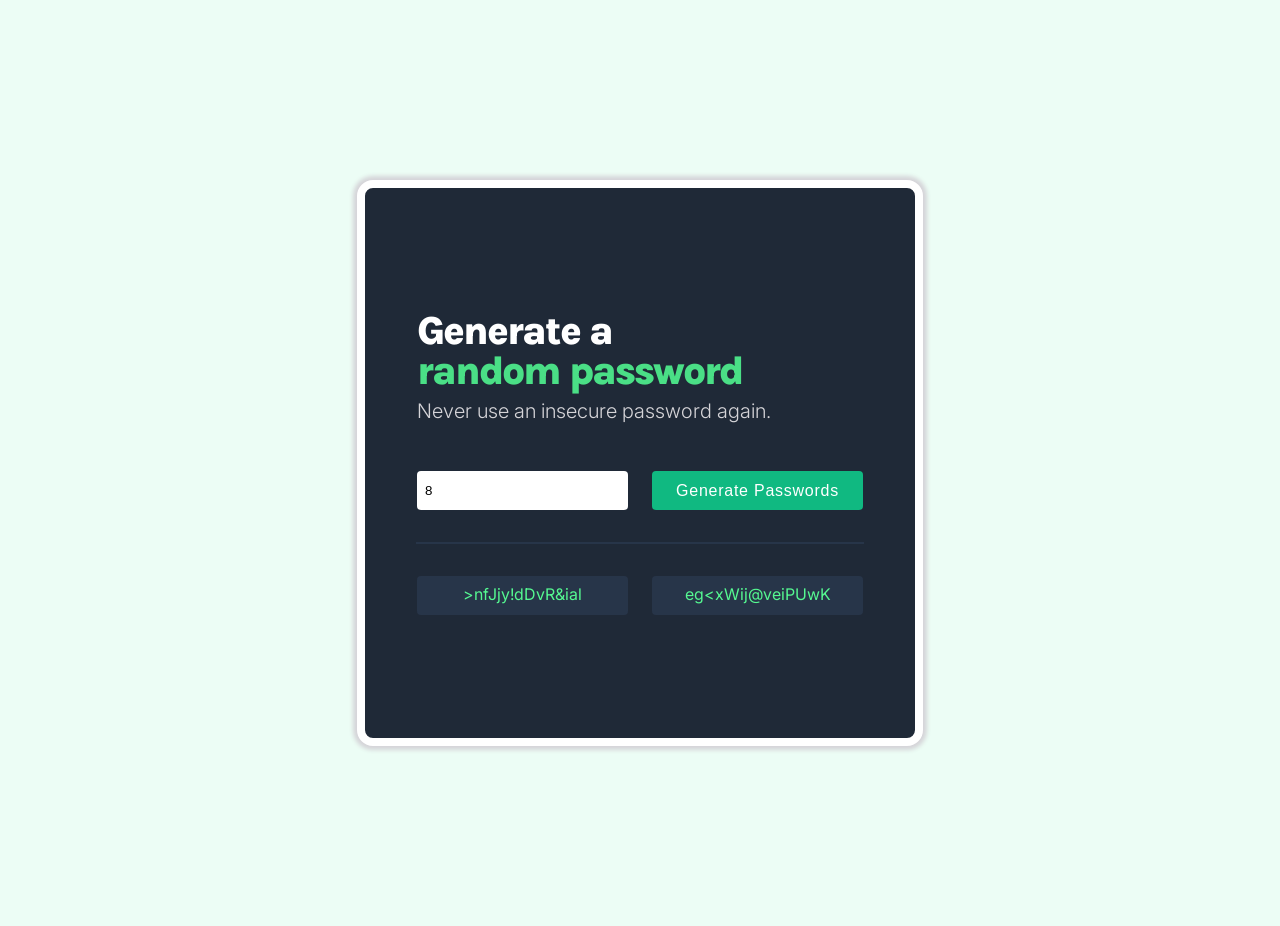
==== passwordGenerator/index.html @ 13b493f1 "password dark" ====
<!DOCTYPE html>
<html>
    
    <head>
        <title>Password Generator</title>
        <link rel="stylesheet" type="text/css" href="styles.css">
        <meta charset="utf-8">
        <meta name="viewport" content="width=device-width, initial-scale=1.0">
    </head>
    
    <body>
        <!-- <div class="container">
            BANG BANG THEME
            <button id="theme" onclick="changeTheme()">change theme</button>
        </div> -->
        <main id="main">
            <header>
                <h1>Generate a</h1>
                <h1>random password</h1>
            </header>
            <div>
                <h2>
                    Never use an insecure password again.
                </h2>
            </div>
            <form>
                <input type="number" id="length" min="8" value="8" placeholder="Length">
                <button onclick="generate()">Generate Passwords</button>
            </form>
            <div>
                <hr>
            </div>
            <div class="fields">
                <div class="field" onclick="copy0()">>nfJjy!dDvR&ial</div>
                <div class="field" onclick="copy1()">eg&lt;xWij@veiPUwK</div>
            </div>
        </main>
        <script src="script.js"></script>
    </body>

</html>
---- passwordGenerator/styles.css ----
@import url('https://fonts.googleapis.com/css2?family=Inter:wght@100..900&family=Karla:ital,wght@0,200..800;1,200..800&display=swap');
:root{
    --button: #10B981; 
    --field: #273549;
    --field-color: #55F991;

    --darkbg: #1F2937;
    --dark-color1: #FFFFFF;
    --dark-color2: #4ADF86;
    --dark-color3: #D5D4D8;

    --lightbg: #ECFDF5;
    --light-color1: #2B283A;
    --light-color2: #10B981;
    --light-color3: #6B7280;
}
body{
    background-color: var(--lightbg);
    font-family: 'Inter';
}
#main{
    margin: 20vh auto;
    height: 550px;
    width: 550px;
    background-color: var(--darkbg);
    border: 8px solid var(--dark-color1);
    border-radius: 1rem;
    box-shadow: 0px 0px 4px 4px var(--dark-color3);
    display: flex;
    flex-direction: column;
    justify-content: center;
}

header{
    margin-left: 3.25rem;
}

header h1{
    font-family: 'Karla';
    font-weight: 900;
    margin: 0;
    line-height: 2.5rem;
    font-size: 40px;
    letter-spacing: -2px;
}

header h1:first-child{
    color: var(--dark-color1);
}
header h1:last-child{
    color: var(--dark-color2);
}
div h2{
    color: var(--dark-color3);
    margin-top: 0.5rem;
    margin-bottom: 3rem;
    margin-left: 3.25rem;
    font-size: 20px;
    font-weight: 300;
}

form{
    display: flex;
    justify-content:center;
    gap: 1.5rem;
}

form input{
    border: none;
    width: 211px;
    height: 39px;
    padding: 0.5rem;
    box-sizing: border-box;
    border-radius: 4px;
}
form button{
    border: none;
    background-color: var(--button);
    color: white;
    width: 211px;
    height: 39px;
    letter-spacing: 0.75px;
    border-radius: 4px;
    font-size: 1rem;
}

form button:hover{
    cursor: pointer;
    border: 1px solid white;
}

hr{
    border: 1px solid var(--field);
    width: 446px;
    margin-top: 2rem;
    margin-bottom: 2rem;
}
.fields{
    display: flex;
    justify-content:center;
    align-items: center;
    gap: 1.5rem;
}
.field{
    background-color: var(--field);
    color: var(--field-color);
    width: 211px;
    height: 39px;
    box-sizing: border-box;
    border-radius: 4px;
    padding: 0.5rem;
    text-align: center;
    overflow: hidden;
}
.field:hover{
    cursor: pointer;
    border: 1px solid var(--button);
}

.container{
    margin: 20vh auto;
    height: 60vh;
    width: 60vh;
    text-align: center;
    background-color: #efefef;
    color: #212121;
}

.dark{
    background-color: #212121;
    color: #efefef;
}
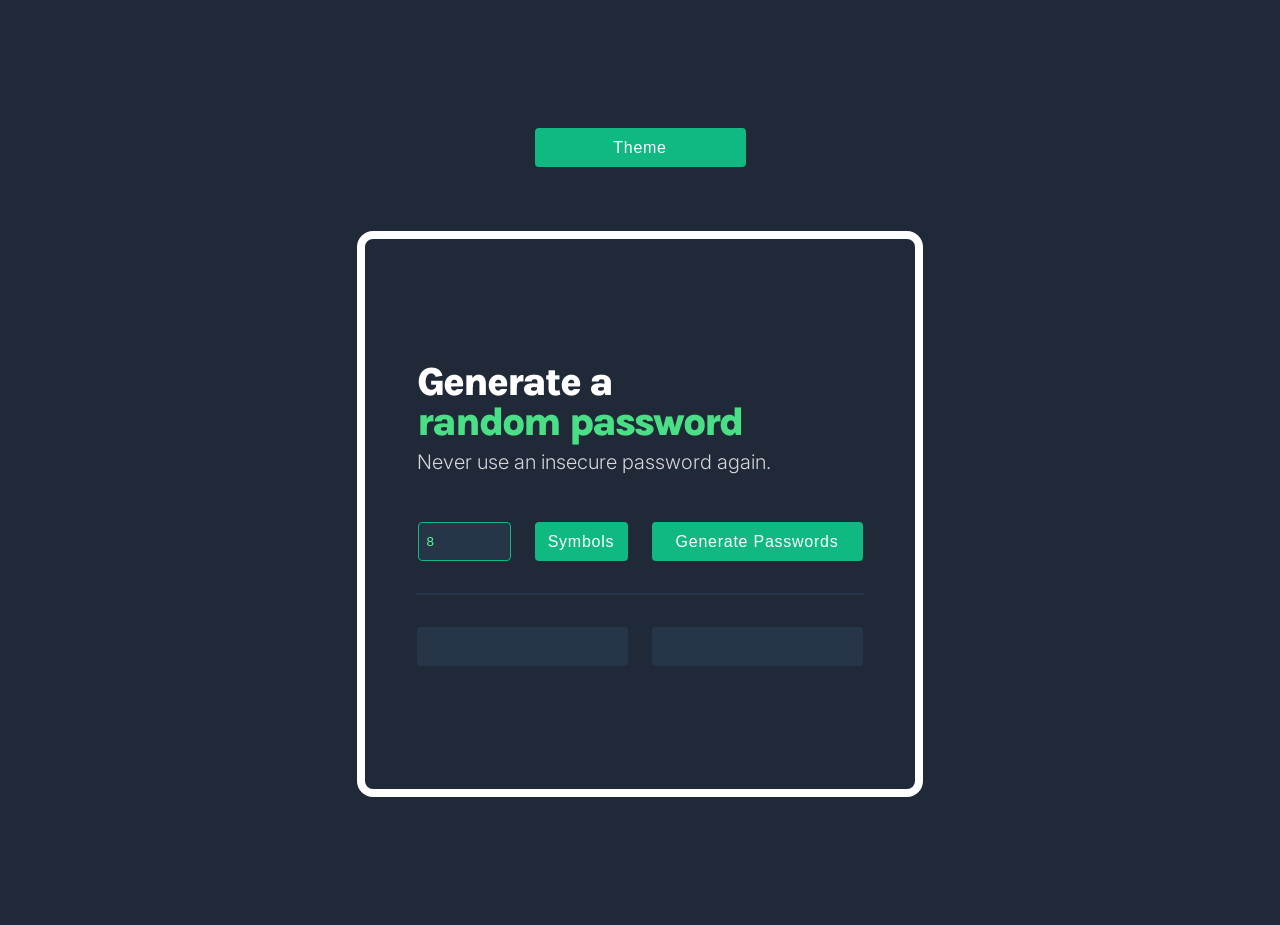
==== commit babce977: "Password Generator" ====
--- a/passwordGenerator/index.html
+++ b/passwordGenerator/index.html
@@ -11,8 +11,8 @@
     <body>
         <!-- <div class="container">
             BANG BANG THEME
-            <button id="theme" onclick="changeTheme()">change theme</button>
         </div> -->
+        <button id="theme" onclick="changeTheme()">Theme</button>
         <main id="main">
             <header>
                 <h1>Generate a</h1>
@@ -25,14 +25,15 @@
             </div>
             <form>
                 <input type="number" id="length" min="8" value="8" placeholder="Length">
+                <button id="toggle" class="on" onclick="symbolsOff()">Symbols</button>
                 <button onclick="generate()">Generate Passwords</button>
             </form>
             <div>
                 <hr>
             </div>
             <div class="fields">
-                <div class="field" onclick="copy0()">>nfJjy!dDvR&ial</div>
-                <div class="field" onclick="copy1()">eg&lt;xWij@veiPUwK</div>
+                <div class="field" onclick="copy0()"></div>
+                <div class="field" onclick="copy1()"></div>
             </div>
         </main>
         <script src="script.js"></script>
--- a/passwordGenerator/styles.css
+++ b/passwordGenerator/styles.css
@@ -3,29 +3,54 @@
     --button: #10B981; 
     --field: #273549;
     --field-color: #55F991;
-
+    
     --darkbg: #1F2937;
     --dark-color1: #FFFFFF;
     --dark-color2: #4ADF86;
     --dark-color3: #D5D4D8;
-
+    
     --lightbg: #ECFDF5;
     --light-color1: #2B283A;
     --light-color2: #10B981;
     --light-color3: #6B7280;
 }
 body{
+    background-color: var(--darkbg);
+    font-family: 'Inter';
+    display: flex;
+    flex-direction: column;
+    margin: 8rem auto;
+    gap: 4rem;
+    align-items: center;
+}
+.darkBody{
     background-color: var(--lightbg);
-    font-family: 'Inter';
+    color: #efefef;
+}
+#theme{
+    border: none;
+    background-color: var(--button);
+    color: white;
+    width: 211px;
+    height: 39px;
+    letter-spacing: 0.75px;
+    border-radius: 4px;
+    font-size: 1rem;
 }
 #main{
-    margin: 20vh auto;
     height: 550px;
     width: 550px;
     background-color: var(--darkbg);
     border: 8px solid var(--dark-color1);
     border-radius: 1rem;
-    box-shadow: 0px 0px 4px 4px var(--dark-color3);
+    display: flex;
+    flex-direction: column;
+    justify-content: center;
+}
+.darkMain{
+    background-color: var(--lightbg) !important;
+    border: 8px solid var(--light-color1) !important;
+    border-radius: 1rem;
     display: flex;
     flex-direction: column;
     justify-content: center;
@@ -47,8 +72,14 @@
 header h1:first-child{
     color: var(--dark-color1);
 }
+.darkH11{
+    color: var(--light-color1) !important;
+}
 header h1:last-child{
     color: var(--dark-color2);
+}
+.darkH12{
+    color: var(--light-color2) !important;
 }
 div h2{
     color: var(--dark-color3);
@@ -58,7 +89,9 @@
     font-size: 20px;
     font-weight: 300;
 }
-
+.darkH21{
+    color: var(--light-color3) !important;
+}
 form{
     display: flex;
     justify-content:center;
@@ -67,12 +100,16 @@
 
 form input{
     border: none;
-    width: 211px;
+    width: 93px;
     height: 39px;
     padding: 0.5rem;
     box-sizing: border-box;
     border-radius: 4px;
+    background-color: var(--field);
+    color: var(--field-color);
+    border: 1px solid var(--button);
 }
+
 form button{
     border: none;
     background-color: var(--button);
@@ -87,6 +124,18 @@
 form button:hover{
     cursor: pointer;
     border: 1px solid white;
+}
+
+#toggle{
+    width: 93px;
+}
+.on{
+    background-color: var(--button);
+    color: white;
+}
+.off{
+    background-color: var(--field);
+    color: var(--field-color);
 }
 
 hr{
@@ -116,17 +165,3 @@
     cursor: pointer;
     border: 1px solid var(--button);
 }
-
-.container{
-    margin: 20vh auto;
-    height: 60vh;
-    width: 60vh;
-    text-align: center;
-    background-color: #efefef;
-    color: #212121;
-}
-
-.dark{
-    background-color: #212121;
-    color: #efefef;
-}
